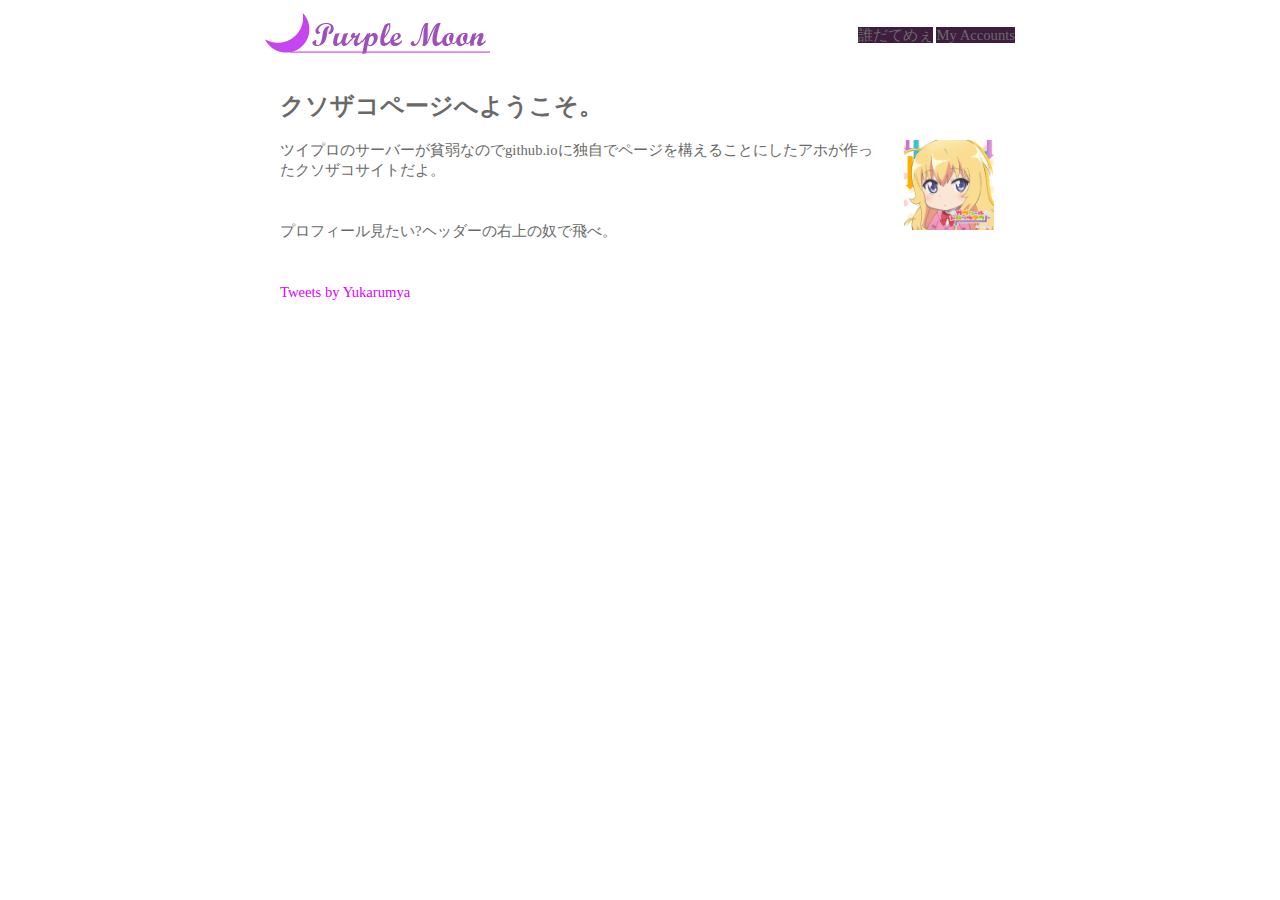
==== index.html @ f101d706 "Merge branch 'WIP-STUDY'" ====
<!DOCTYPE html>
<html lang="ja">
<head>
    <meta charset="utf-8">
    <meta name="theme-color" content="#52024E">
    <title>Purple moon</title>
    <link rel="shortcut icon" type="image/x-icon" href="img/favicon.ico">
    <link rel="stylesheet" href="css/leerooooooy_jenkins.css">
    <link rel="icon" type="image/png" href="img/faviconand.png" sizes="192x192">
</head>
<body>
    <header>
        <div id="header-inner">
            <h1><a href="index.html"><img src="img/logo.png" alt="Purple Moon"></a></h1>
        <nav>
            <ul>
                <li>
                    <a href="whoisme.html">誰だてめぇ</a>
                    <a href="accounts.html">My Accounts</a>
                </li>
            </ul>
        </nav>
    </div>
    </header>
<div id="primary">
    <main>
        <h1>クソザコページへようこそ。</h1>
        <p><a href="http://gabdro.com/special02.html?id=icon02"><img src="img/gabdro_icon05.png" alt="今使ってるアイコン" title="今使ってるアイコン。クリックするとガヴドロのアイコン配布ページに飛ばします。" class="float_right_size"></a>ツイプロのサーバーが貧弱なのでgithub.ioに独自でページを構えることにしたアホが作ったクソザコサイトだよ。</p>
        <br>
        <p>プロフィール見たい?ヘッダーの右上の奴で飛べ。</p>
        <br>
    <div id="twitter">
        <a class="twitter-timeline" data-height="800" data-link-color="#981CEB" href="https://twitter.com/Yukarumya?ref_src=twsrc%5Etfw">Tweets by Yukarumya</a> <script async src="https://platform.twitter.com/widgets.js" charset="utf-8"></script>
    </div>
    </main>
</div>


</body>

</html>
---- css/leerooooooy_jenkins.css ----
@charset "utf-8";

/*ちんちん*/
body {
    margin: 0;
    padding: 0;
    line-height: 1.4;
    color: #696969;
    background-image: url(../img/back.png);
    background-repeat: repeat;
    font-family: Meiryo,"ＭＳ ゴシック";
    font-size: 11pt;
}

p {
	margin: 0 0 20px 0;
}
/*---------------*/

/*へぇﾞっだぁー*/

header {
    height: 70px;
    margin: 0 auto 10px auto;
    background-image: url(../img/head.png);
    background-repeat: repeat;
    position: relative;
}

header h1 {
    margin: 13px auto 0 auto;
    position: absolute;
    color: #BBB8B8;
}

#header-inner {
    width: 750px;
    margin: 0 auto 0 auto;
    position: relative;
}

/*へっだー なびがーしょん*/
nav {
    position: absolute;
    right: 0;
}

nav ul {
    list-style-type: none;
    overflow: hidden;
    margin: 25px auto 0 auto;
}

nav ul li {
    float: left;
}

nav ul li a{
    background-color: #3F1D3F;
    text-decoration: none;
}

nav ul li a:hover {
    background-color:#FED6FF;
    color:#000000;
    text-decoration: none;
}

/*りんく*/
a:link {
    color:#696969; text-decoration:none
}
a:visited {
    color:#696969; text-decoration:none
}
a:hover {
    color:#000000; text-decoration:none
}
a:active {
    color:#696969; text-decoration:none
}

/*まいん*/

#primary {
    width: 750px;
    margin: 0 auto 0 auto;
    background-color: #ffffff;
}

#primary main {
    width:720px;
    margin:20px auto 20px auto;
}

#primary main h1{
    font-size: 18pt;
}
#primary main h2{
    font-size: 14pt;
}

#primary main a:link {
    color:#dd00ff; text-decoration:none
}
#primary main a:visited {
    color:#ba3bce; text-decoration:none
}
#primary main a:hover {
    color:#5900ff; text-decoration:none
}
#primary main a:active {
    color:#c05ace; text-decoration:none
}


#primary main twitter {
    width: 720;
    margin: 0;
}



img {
    border: 0;
}

img.float_right_size{
	margin-bottom: 20px;
    margin-left: 20px;
    margin-right: 6px;
    float:right;
    width: 90px;
    height: 90px;
}



/*すまほ*/
@media only screen and (max-device-width: 480px) {
    body {
        margin: 0;
        padding: 0;
        line-height: 1.4;
        color: #696969;
        background-image: url(../img/back.png);
        background-repeat: repeat;
        font-family: Meiryo,"ＭＳ ゴシック";
        font-size: 1.45em;
    }
    #header-inner {
        width: 100%;
        margin: 0 auto 0 auto;
        position: relative;
    }

    header h1 {
        margin: -3px auto 0 auto;
    }
    nav ul {
        margin: 4px auto 0 auto;
    }
    nav ul li {
        font-size:1.6em;
    }
    #primary {
        width: 100%;
        margin: 0 auto 0 auto;
        background-color: #ffffff;
    }
    
    #primary main {
        width:98%;
        margin:20px auto 20px auto;
        font-size: 1.6em
    }
    #primary twitter {
        width: 60%;
        margin: 0;
        font-size: 1.0em;
    }

    img.float_right_size{
        margin-bottom: 20px;
        margin-left: 20px;
        margin-right: 6px;
        float:right;
        width: 190px;
        height: 190px;
    }
    
    
   }
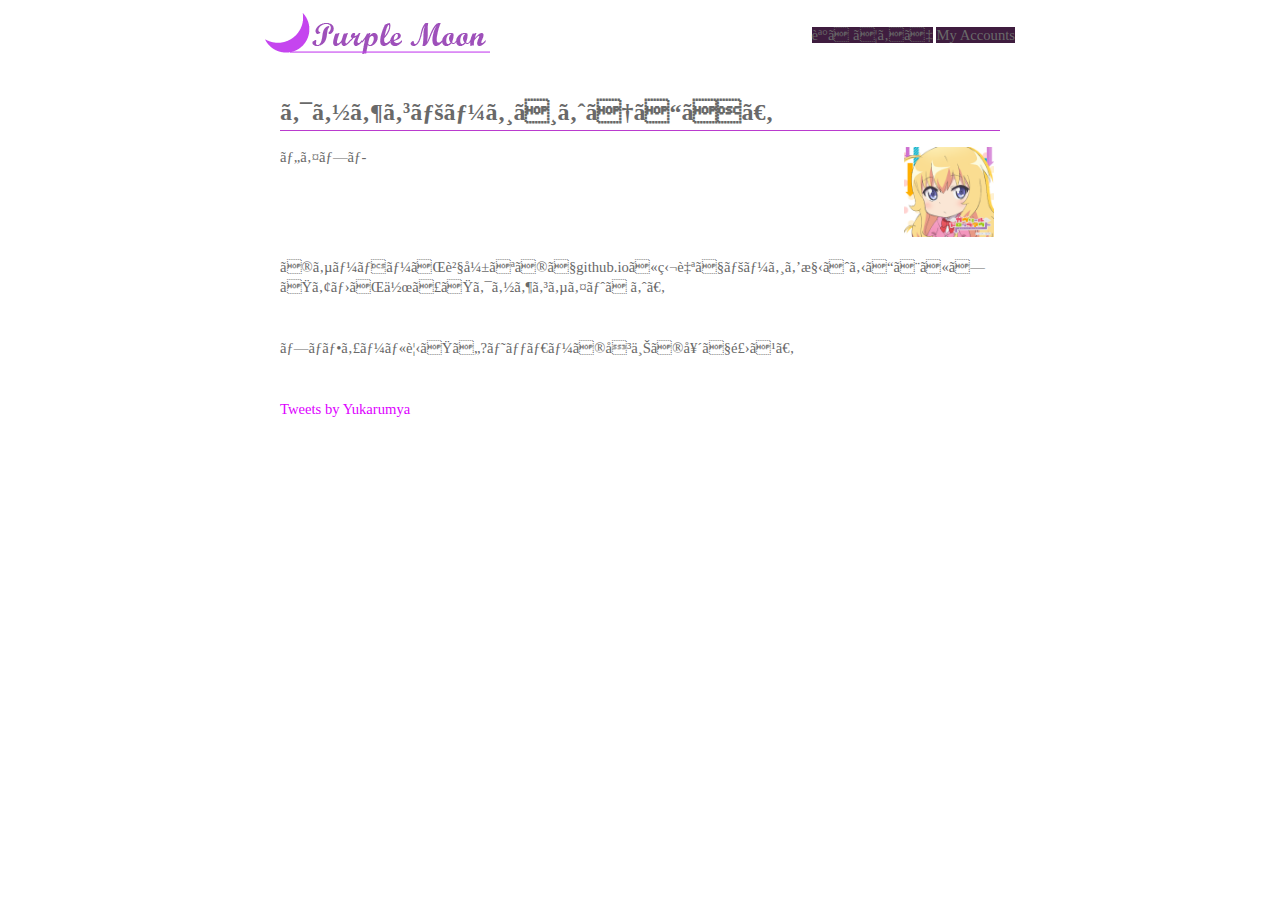
==== commit a489e0dd: "TEST YEAHHHH7" ====
--- a/index.html
+++ b/index.html
@@ -1,7 +1,7 @@
 <!DOCTYPE html>
 <html lang="ja">
 <head>
-    <meta charset="utf-8">
+    <meta charset="shfit-jis">
     <meta name="theme-color" content="#52024E">
     <title>Purple moon</title>
     <link rel="shortcut icon" type="image/x-icon" href="img/favicon.ico">
--- a/css/leerooooooy_jenkins.css
+++ b/css/leerooooooy_jenkins.css
@@ -94,7 +94,9 @@
 }
 
 #primary main h1{
+    padding-top:6px;
     font-size: 18pt;
+    border-bottom:1px solid #ba3bce
 }
 #primary main h2{
     font-size: 14pt;
@@ -111,6 +113,10 @@
 }
 #primary main a:active {
     color:#c05ace; text-decoration:none
+}
+
+#primary main rankp {
+    color:#e6ac31;
 }
 
 
@@ -155,7 +161,7 @@
     }
 
     header h1 {
-        margin: -3px auto 0 auto;
+        margin: -1px auto 0 auto;
     }
     nav ul {
         margin: 4px auto 0 auto;
@@ -169,6 +175,10 @@
         background-color: #ffffff;
     }
     
+    #primary main h1 {
+        border-bottom:3px solid #ba3bce;
+    }
+
     #primary main {
         width:98%;
         margin:20px auto 20px auto;
@@ -177,7 +187,7 @@
     #primary twitter {
         width: 60%;
         margin: 0;
-        font-size: 1.0em;
+        font-size: 0.9em;
     }
 
     img.float_right_size{
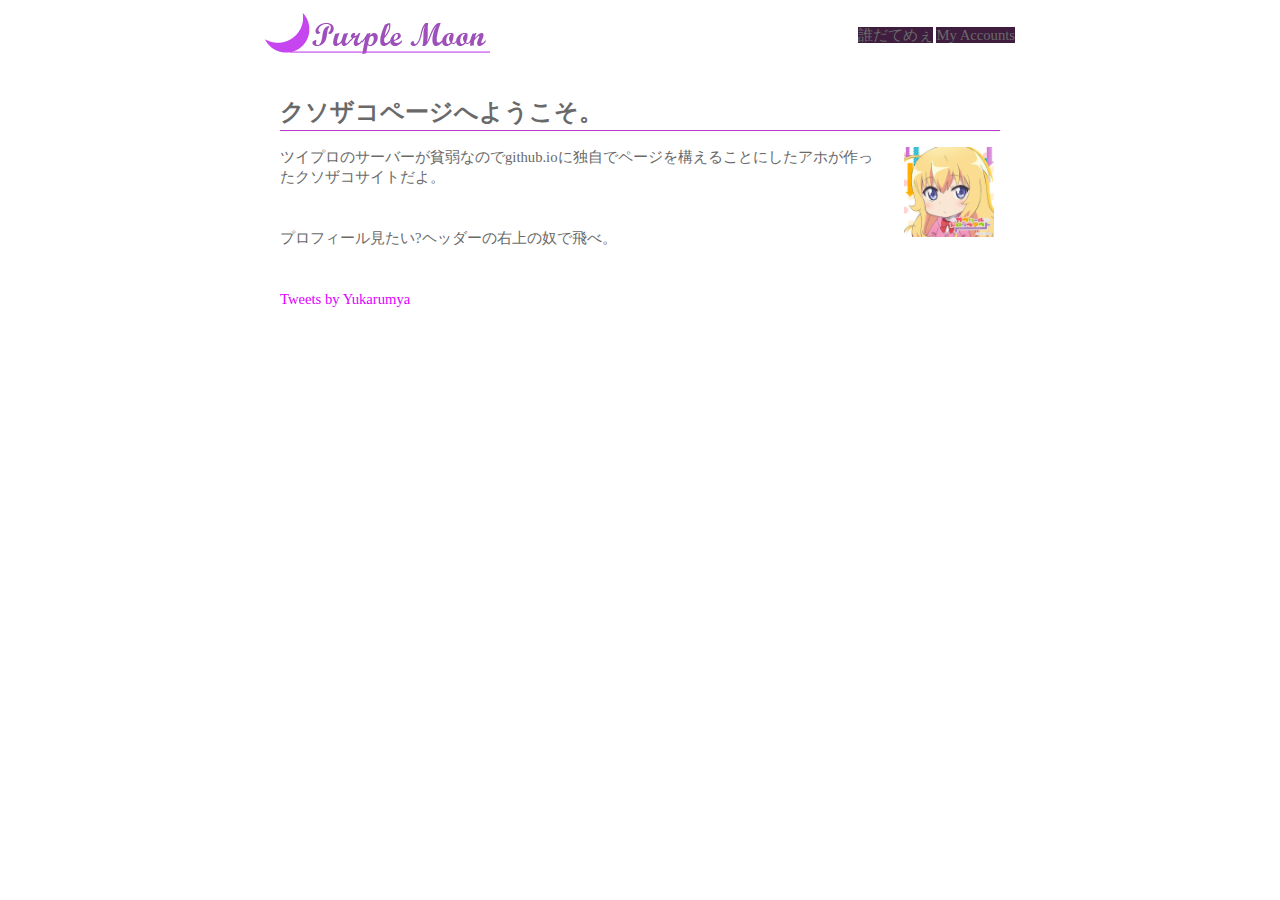
==== commit 061dffdf: "Roll Back7" ====
--- a/index.html
+++ b/index.html
@@ -1,7 +1,7 @@
 <!DOCTYPE html>
 <html lang="ja">
 <head>
-    <meta charset="shfit-jis">
+    <meta charset="UTF-8">
     <meta name="theme-color" content="#52024E">
     <title>Purple moon</title>
     <link rel="shortcut icon" type="image/x-icon" href="img/favicon.ico">
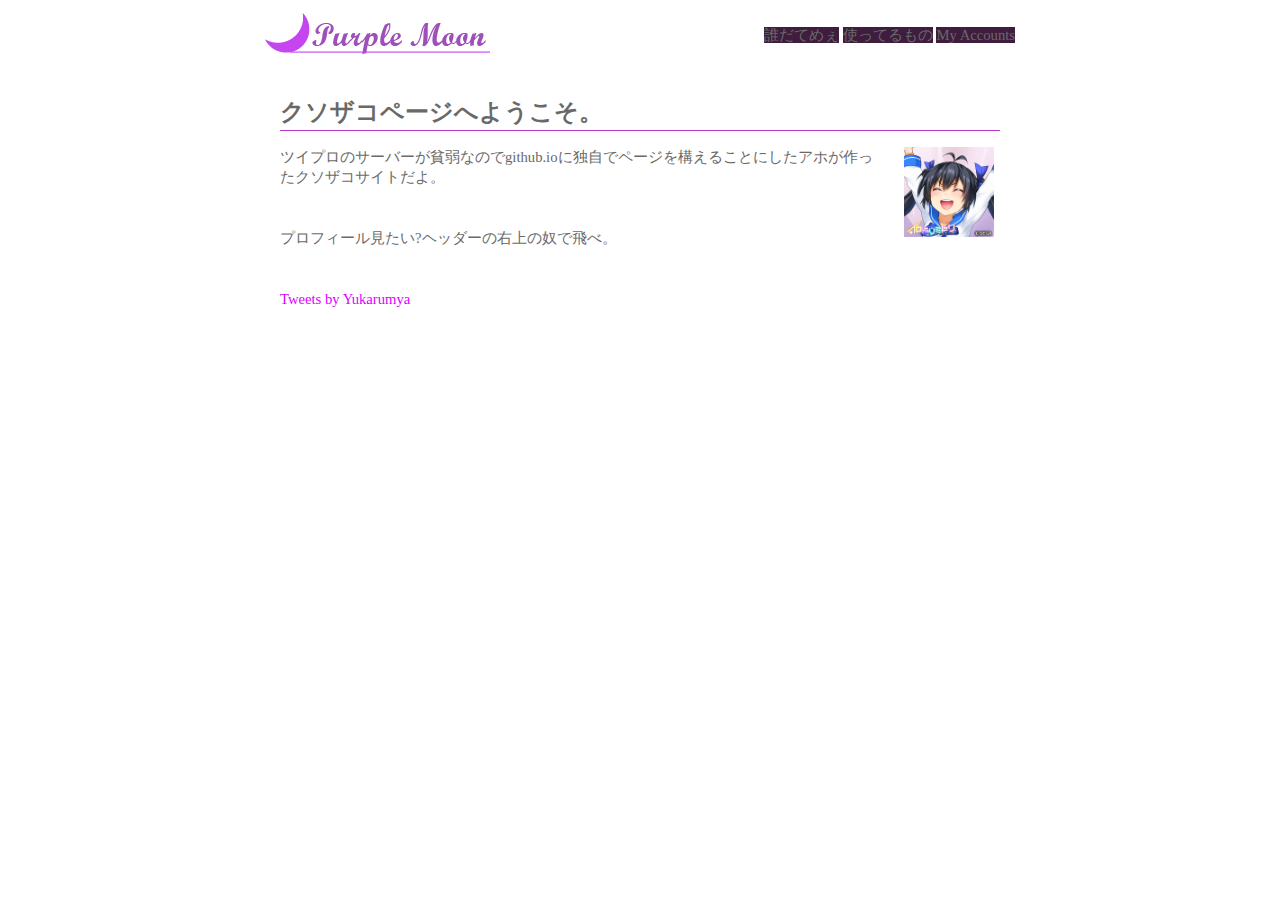
==== commit 6857cddb: "Update Profile and Add Useing Image Copylight page." ====
--- a/index.html
+++ b/index.html
@@ -16,6 +16,7 @@
             <ul>
                 <li>
                     <a href="whoisme.html">誰だてめぇ</a>
+                    <a href="useimage.html">使ってるもの</a>
                     <a href="accounts.html">My Accounts</a>
                 </li>
             </ul>
@@ -25,7 +26,7 @@
 <div id="primary">
     <main>
         <h1>クソザコページへようこそ。</h1>
-        <p><a href="http://gabdro.com/special02.html?id=icon02"><img src="img/gabdro_icon05.png" alt="今使ってるアイコン" title="今使ってるアイコン。クリックするとガヴドロのアイコン配布ページに飛ばします。" class="float_right_size"></a>ツイプロのサーバーが貧弱なのでgithub.ioに独自でページを構えることにしたアホが作ったクソザコサイトだよ。</p>
+        <p><a href="https://chunithm.sega.jp/irodorimidori/lp/tw_cp/dl.html"><img src="img/TWCP_icon697.png" alt="今使ってるアイコン" title="今使ってるアイコン。クリックするとイロドリミドリのアイコン配布ページに飛ばします。" class="float_right_size"></a>ツイプロのサーバーが貧弱なのでgithub.ioに独自でページを構えることにしたアホが作ったクソザコサイトだよ。</p>
         <br>
         <p>プロフィール見たい?ヘッダーの右上の奴で飛べ。</p>
         <br>
--- a/css/leerooooooy_jenkins.css
+++ b/css/leerooooooy_jenkins.css
@@ -116,7 +116,7 @@
 }
 
 #primary main rankp {
-    color:#e6ac31;
+    color:#ececec;
 }
 
 
@@ -136,6 +136,15 @@
     margin-left: 20px;
     margin-right: 6px;
     float:right;
+    width: 90px;
+    height: 90px;
+}
+
+img.float_left_size{
+	margin-bottom: 20px;
+    margin-left: 20px;
+    margin-right: 6px;
+    float:left;
     width: 90px;
     height: 90px;
 }
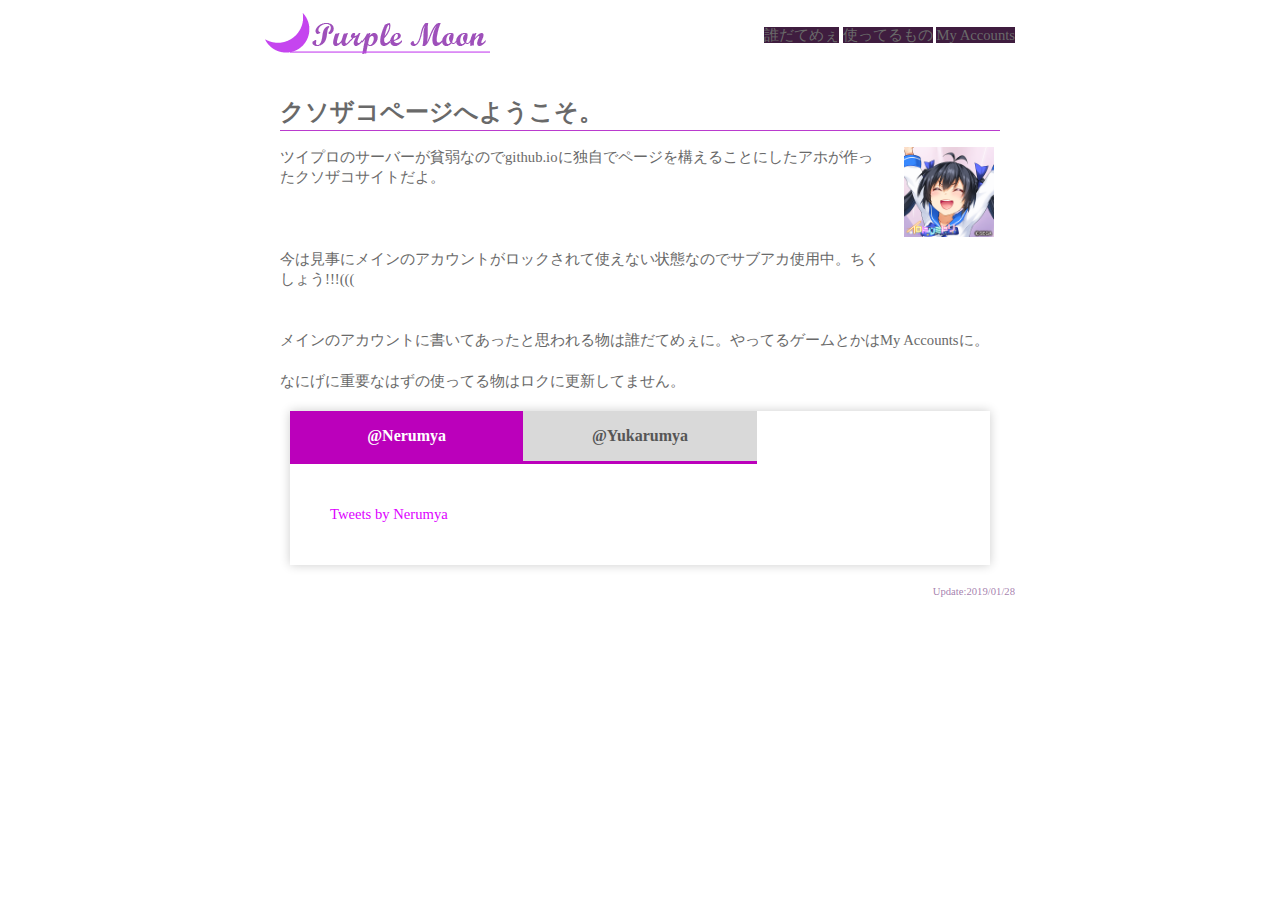
==== commit f18f2115: "Update CHUNITHM Rating. Add Tab Control to Main page. Change information all Pages." ====
--- a/index.html
+++ b/index.html
@@ -1,5 +1,6 @@
 <!DOCTYPE html>
 <html lang="ja">
+
 <head>
     <meta charset="UTF-8">
     <meta name="theme-color" content="#52024E">
@@ -8,33 +9,58 @@
     <link rel="stylesheet" href="css/leerooooooy_jenkins.css">
     <link rel="icon" type="image/png" href="img/faviconand.png" sizes="192x192">
 </head>
+
 <body>
     <header>
         <div id="header-inner">
-            <h1><a href="index.html"><img src="img/logo.png" alt="Purple Moon"></a></h1>
-        <nav>
-            <ul>
-                <li>
-                    <a href="whoisme.html">誰だてめぇ</a>
-                    <a href="useimage.html">使ってるもの</a>
-                    <a href="accounts.html">My Accounts</a>
-                </li>
-            </ul>
-        </nav>
+            <h1>
+                <a href="index.html">
+                    <img src="img/logo.png" alt="Purple Moon">
+                </a>
+            </h1>
+            <nav>
+                <ul>
+                    <li>
+                        <a href="whoisme.html">誰だてめぇ</a>
+                        <a href="useimage.html">使ってるもの</a>
+                        <a href="accounts.html">My Accounts</a>
+                    </li>
+                </ul>
+            </nav>
+        </div>
+    </header>
+    <div id="primary">
+        <main>
+            <h1>クソザコページへようこそ。</h1>
+            <p>
+                <a href="https://chunithm.sega.jp/irodorimidori/lp/tw_cp/dl.html">
+                    <img src="img/TWCP_icon697.png" alt="今使ってるアイコン" title="今使ってるアイコン。クリックするとイロドリミドリのアイコン配布ページに飛ばします。" class="float_right_size">
+                </a>ツイプロのサーバーが貧弱なのでgithub.ioに独自でページを構えることにしたアホが作ったクソザコサイトだよ。</p>
+            <br>
+            <br>
+            <p>今は見事にメインのアカウントがロックされて使えない状態なのでサブアカ使用中。ちくしょう!!!(((</p>
+            <br>
+            <p>メインのアカウントに書いてあったと思われる物は誰だてめぇに。やってるゲームとかはMy Accountsに。</p>
+            <p>なにげに重要なはずの使ってる物はロクに更新してません。</p>
+            <div class="tabs">
+                <input id="Nerumya" type="radio" name="tab_item" checked>
+                <label class="tab_item" for="Nerumya">@Nerumya</label>
+                <input id="Yukarumya" type="radio" name="tab_item">
+                <label class="tab_item" for="Yukarumya">@Yukarumya</label>
+                <div class="tab_content" id="Nerumya_tweet">
+                    <a class="twitter-timeline" href="https://twitter.com/Nerumya?ref_src=twsrc%5Etfw">Tweets by Nerumya</a>
+                    <script async src="https://platform.twitter.com/widgets.js" charset="utf-8"></script>
+                </div>
+                <div class="tab_content" id="Yukarumya_tweet">
+                    <a class="twitter-timeline" data-height="800" data-link-color="#981CEB" href="https://twitter.com/Yukarumya?ref_src=twsrc%5Etfw">@YukarumyaはTwitterの陰謀で見えません。</a>
+                    <script async src="https://platform.twitter.com/widgets.js" charset="utf-8"></script>
+                </div>
+            </div>
+        </main>
+        <update>
+            <p>Update:2019/01/28</p>
+        </update>
     </div>
-    </header>
-<div id="primary">
-    <main>
-        <h1>クソザコページへようこそ。</h1>
-        <p><a href="https://chunithm.sega.jp/irodorimidori/lp/tw_cp/dl.html"><img src="img/TWCP_icon697.png" alt="今使ってるアイコン" title="今使ってるアイコン。クリックするとイロドリミドリのアイコン配布ページに飛ばします。" class="float_right_size"></a>ツイプロのサーバーが貧弱なのでgithub.ioに独自でページを構えることにしたアホが作ったクソザコサイトだよ。</p>
-        <br>
-        <p>プロフィール見たい?ヘッダーの右上の奴で飛べ。</p>
-        <br>
-    <div id="twitter">
-        <a class="twitter-timeline" data-height="800" data-link-color="#981CEB" href="https://twitter.com/Yukarumya?ref_src=twsrc%5Etfw">Tweets by Yukarumya</a> <script async src="https://platform.twitter.com/widgets.js" charset="utf-8"></script>
-    </div>
-    </main>
-</div>
 
 
 </body>
--- a/css/leerooooooy_jenkins.css
+++ b/css/leerooooooy_jenkins.css
@@ -116,7 +116,7 @@
 }
 
 #primary main rankp {
-    color:#ececec;
+    color:#a2930f;
 }
 
 
@@ -125,7 +125,14 @@
     margin: 0;
 }
 
-
+#primary update{
+    font-size: 8pt;
+    color: #976da1de;
+
+}
+#primary update p{
+    text-align: right;
+}
 
 img {
     border: 0;
@@ -149,6 +156,63 @@
     height: 90px;
 }
 
+
+/*タブ*/
+/*from:https://bagelee.com/design/css/create_tabs_using_only_css/ */
+/*タブ切り替え全体のスタイル*/
+.tabs {
+    margin-top: 50px;
+    padding-bottom: 40px;
+    background-color: #fff;
+    box-shadow: 0 0 10px rgba(0, 0, 0, 0.2);
+    width: 700px;
+    margin: 0 auto;}
+  
+  /*タブのスタイル*/
+  .tab_item {
+    width: calc(100%/3);
+    height: 50px;
+    border-bottom: 3px solid #bb00bb;
+    background-color: #d9d9d9;
+    line-height: 50px;
+    font-size: 16px;
+    text-align: center;
+    color: #565656;
+    display: block;
+    float: left;
+    text-align: center;
+    font-weight: bold;
+    transition: all 0.2s ease;
+  }
+  .tab_item:hover {
+    opacity: 0.75;
+  }
+  
+  /*ラジオボタンを全て消す*/
+  input[name="tab_item"] {
+    display: none;
+  }
+  
+  /*タブ切り替えの中身のスタイル*/
+  .tab_content {
+    display: none;
+    padding: 40px 40px 0;
+    clear: both;
+    overflow: hidden;
+  }
+  
+  
+  /*選択されているタブのコンテンツのみを表示*/
+  #Nerumya:checked ~ #Nerumya_tweet,
+  #Yukarumya:checked ~ #Yukarumya_tweet{
+    display: block;
+  }
+  
+  /*選択されているタブのスタイルを変える*/
+  .tabs input:checked + .tab_item {
+    background-color: #bb00bb;
+    color: #fff;
+  }
 
 
 /*すまほ*/
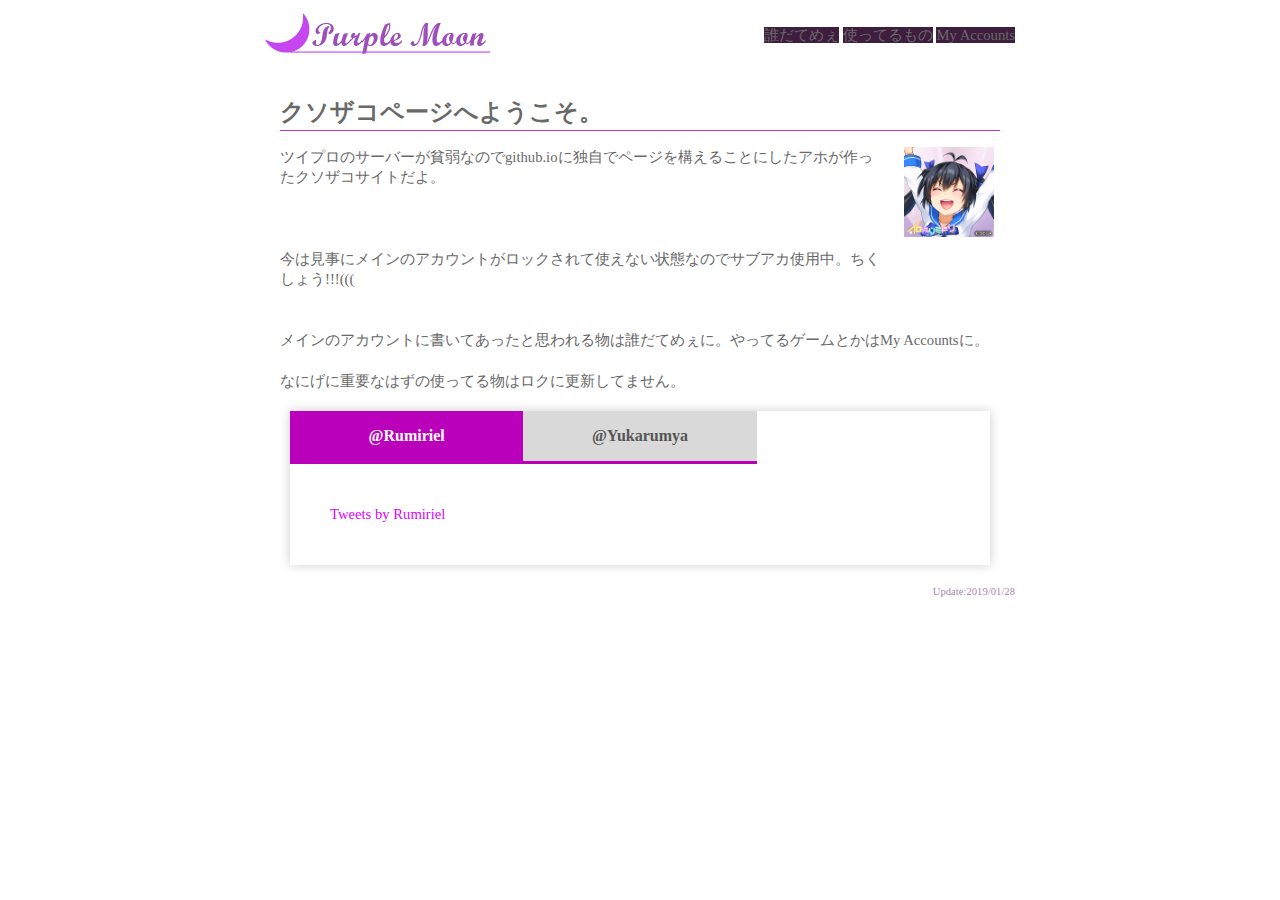
==== commit 197caaa1: "Update Twitter Widget and Change Phone font size" ====
--- a/index.html
+++ b/index.html
@@ -44,12 +44,12 @@
             <p>なにげに重要なはずの使ってる物はロクに更新してません。</p>
             <div class="tabs">
                 <input id="Nerumya" type="radio" name="tab_item" checked>
-                <label class="tab_item" for="Nerumya">@Nerumya</label>
+                <label class="tab_item" for="Nerumya">@Rumiriel</label>
                 <input id="Yukarumya" type="radio" name="tab_item">
                 <label class="tab_item" for="Yukarumya">@Yukarumya</label>
                 <div class="tab_content" id="Nerumya_tweet">
-                    <a class="twitter-timeline" href="https://twitter.com/Nerumya?ref_src=twsrc%5Etfw">Tweets by Nerumya</a>
-                    <script async src="https://platform.twitter.com/widgets.js" charset="utf-8"></script>
+                    <a class="twitter-timeline" href="https://twitter.com/Rumiriel?ref_src=twsrc%5Etfw">Tweets by Rumiriel</a>
+                    <script async src="https://platform.twitter.com/widgets.js" charset="utf-8"></script> 
                 </div>
                 <div class="tab_content" id="Yukarumya_tweet">
                     <a class="twitter-timeline" data-height="800" data-link-color="#981CEB" href="https://twitter.com/Yukarumya?ref_src=twsrc%5Etfw">@YukarumyaはTwitterの陰謀で見えません。</a>
--- a/css/leerooooooy_jenkins.css
+++ b/css/leerooooooy_jenkins.css
@@ -225,7 +225,7 @@
         background-image: url(../img/back.png);
         background-repeat: repeat;
         font-family: Meiryo,"ＭＳ ゴシック";
-        font-size: 1.45em;
+        font-size: 1.4rem;
     }
     #header-inner {
         width: 100%;
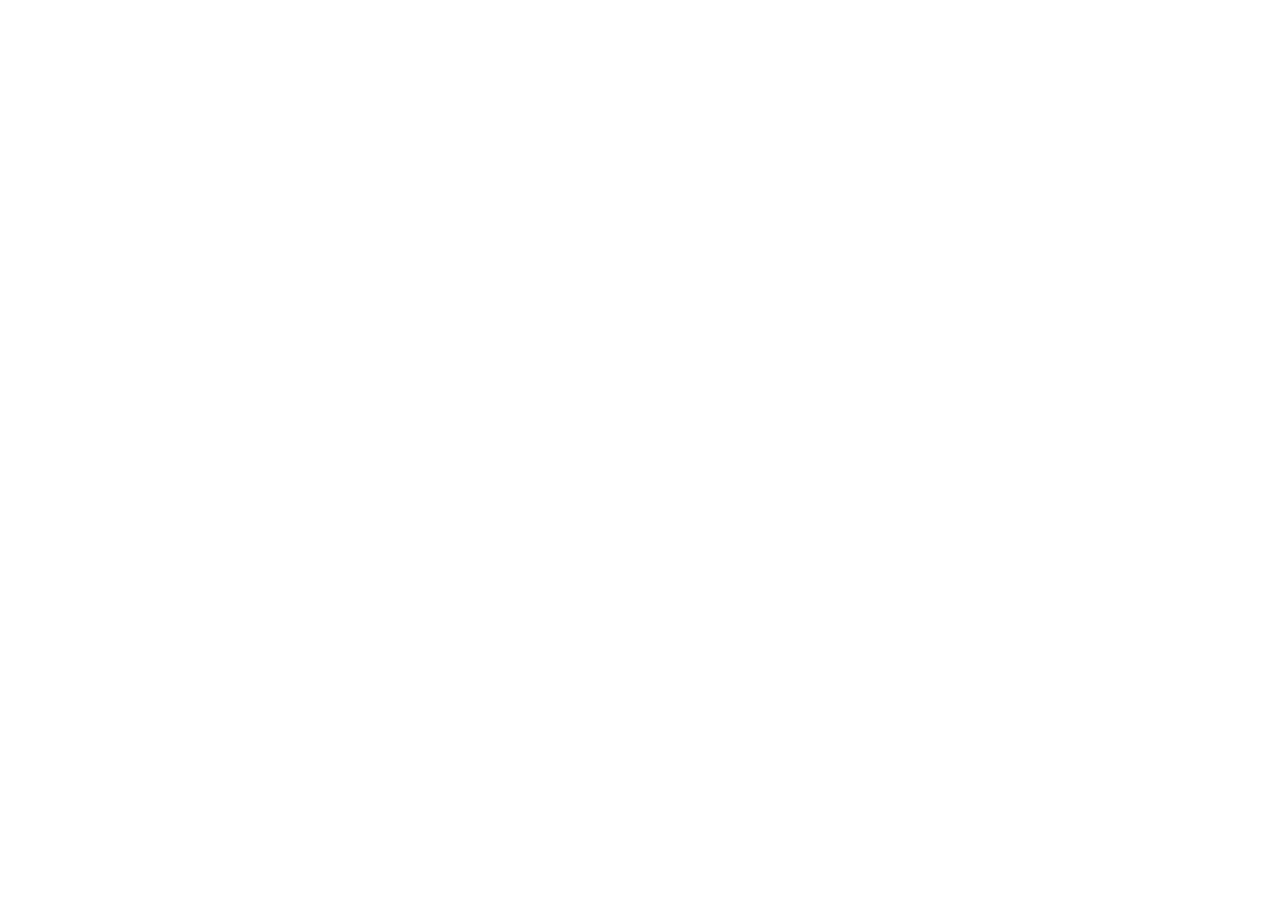
==== commit 32bf842f: "Redirect TINTIN" ====
--- a/index.html
+++ b/index.html
@@ -11,58 +11,9 @@
 </head>
 
 <body>
-    <header>
-        <div id="header-inner">
-            <h1>
-                <a href="index.html">
-                    <img src="img/logo.png" alt="Purple Moon">
-                </a>
-            </h1>
-            <nav>
-                <ul>
-                    <li>
-                        <a href="whoisme.html">誰だてめぇ</a>
-                        <a href="useimage.html">使ってるもの</a>
-                        <a href="accounts.html">My Accounts</a>
-                    </li>
-                </ul>
-            </nav>
-        </div>
-    </header>
-    <div id="primary">
-        <main>
-            <h1>クソザコページへようこそ。</h1>
-            <p>
-                <a href="https://chunithm.sega.jp/irodorimidori/lp/tw_cp/dl.html">
-                    <img src="img/TWCP_icon697.png" alt="今使ってるアイコン" title="今使ってるアイコン。クリックするとイロドリミドリのアイコン配布ページに飛ばします。" class="float_right_size">
-                </a>ツイプロのサーバーが貧弱なのでgithub.ioに独自でページを構えることにしたアホが作ったクソザコサイトだよ。</p>
-            <br>
-            <br>
-            <p>今は見事にメインのアカウントがロックされて使えない状態なのでサブアカ使用中。ちくしょう!!!(((</p>
-            <br>
-            <p>メインのアカウントに書いてあったと思われる物は誰だてめぇに。やってるゲームとかはMy Accountsに。</p>
-            <p>なにげに重要なはずの使ってる物はロクに更新してません。</p>
-            <div class="tabs">
-                <input id="Nerumya" type="radio" name="tab_item" checked>
-                <label class="tab_item" for="Nerumya">@Rumiriel</label>
-                <input id="Yukarumya" type="radio" name="tab_item">
-                <label class="tab_item" for="Yukarumya">@Yukarumya</label>
-                <div class="tab_content" id="Nerumya_tweet">
-                    <a class="twitter-timeline" href="https://twitter.com/Rumiriel?ref_src=twsrc%5Etfw">Tweets by Rumiriel</a>
-                    <script async src="https://platform.twitter.com/widgets.js" charset="utf-8"></script> 
-                </div>
-                <div class="tab_content" id="Yukarumya_tweet">
-                    <a class="twitter-timeline" data-height="800" data-link-color="#981CEB" href="https://twitter.com/Yukarumya?ref_src=twsrc%5Etfw">@YukarumyaはTwitterの陰謀で見えません。</a>
-                    <script async src="https://platform.twitter.com/widgets.js" charset="utf-8"></script>
-                </div>
-            </div>
-        </main>
-        <update>
-            <p>Update:2019/01/28</p>
-        </update>
-    </div>
-
-
+    <script type="text/javascript">
+        location.href = "file:///E:/Users/Yukarumya/Project/yukarumya.github.io/pirtyordie/index.html";
+    </script>
 </body>
 
 </html>--- a/css/leerooooooy_jenkins.css
+++ b/css/leerooooooy_jenkins.css
@@ -255,7 +255,7 @@
     #primary main {
         width:98%;
         margin:20px auto 20px auto;
-        font-size: 1.6em
+        font-size: 1.4rem
     }
     #primary twitter {
         width: 60%;
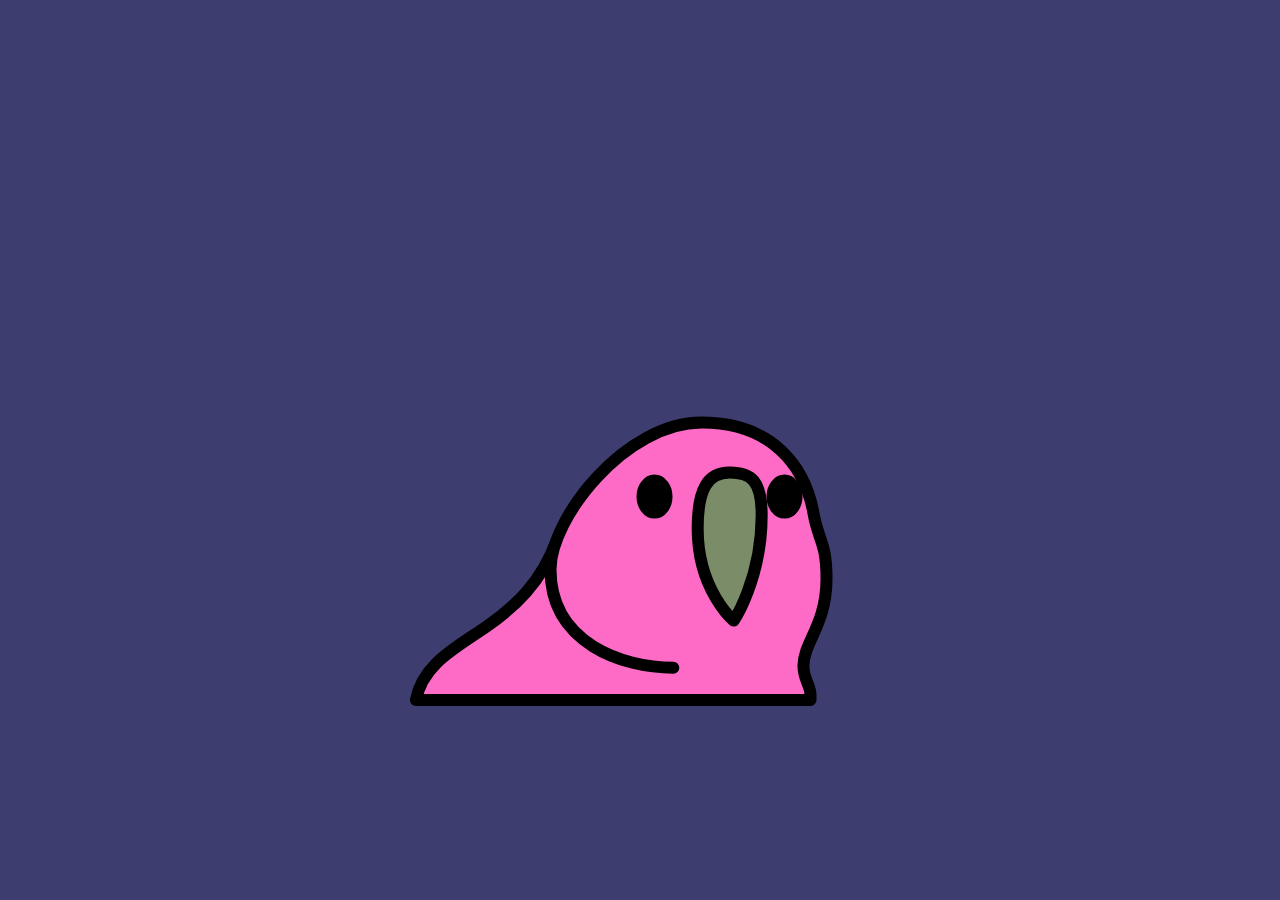
==== commit f74b3c78: "enter" ====
--- a/index.html
+++ b/index.html
@@ -12,8 +12,9 @@
 
 <body>
     <script type="text/javascript">
-        location.href = "file:///E:/Users/Yukarumya/Project/yukarumya.github.io/pirtyordie/index.html";
+        location.href = "https://yukarumya.github.io/pirtyordie/index.html";
     </script>
 </body>
 
+
 </html>